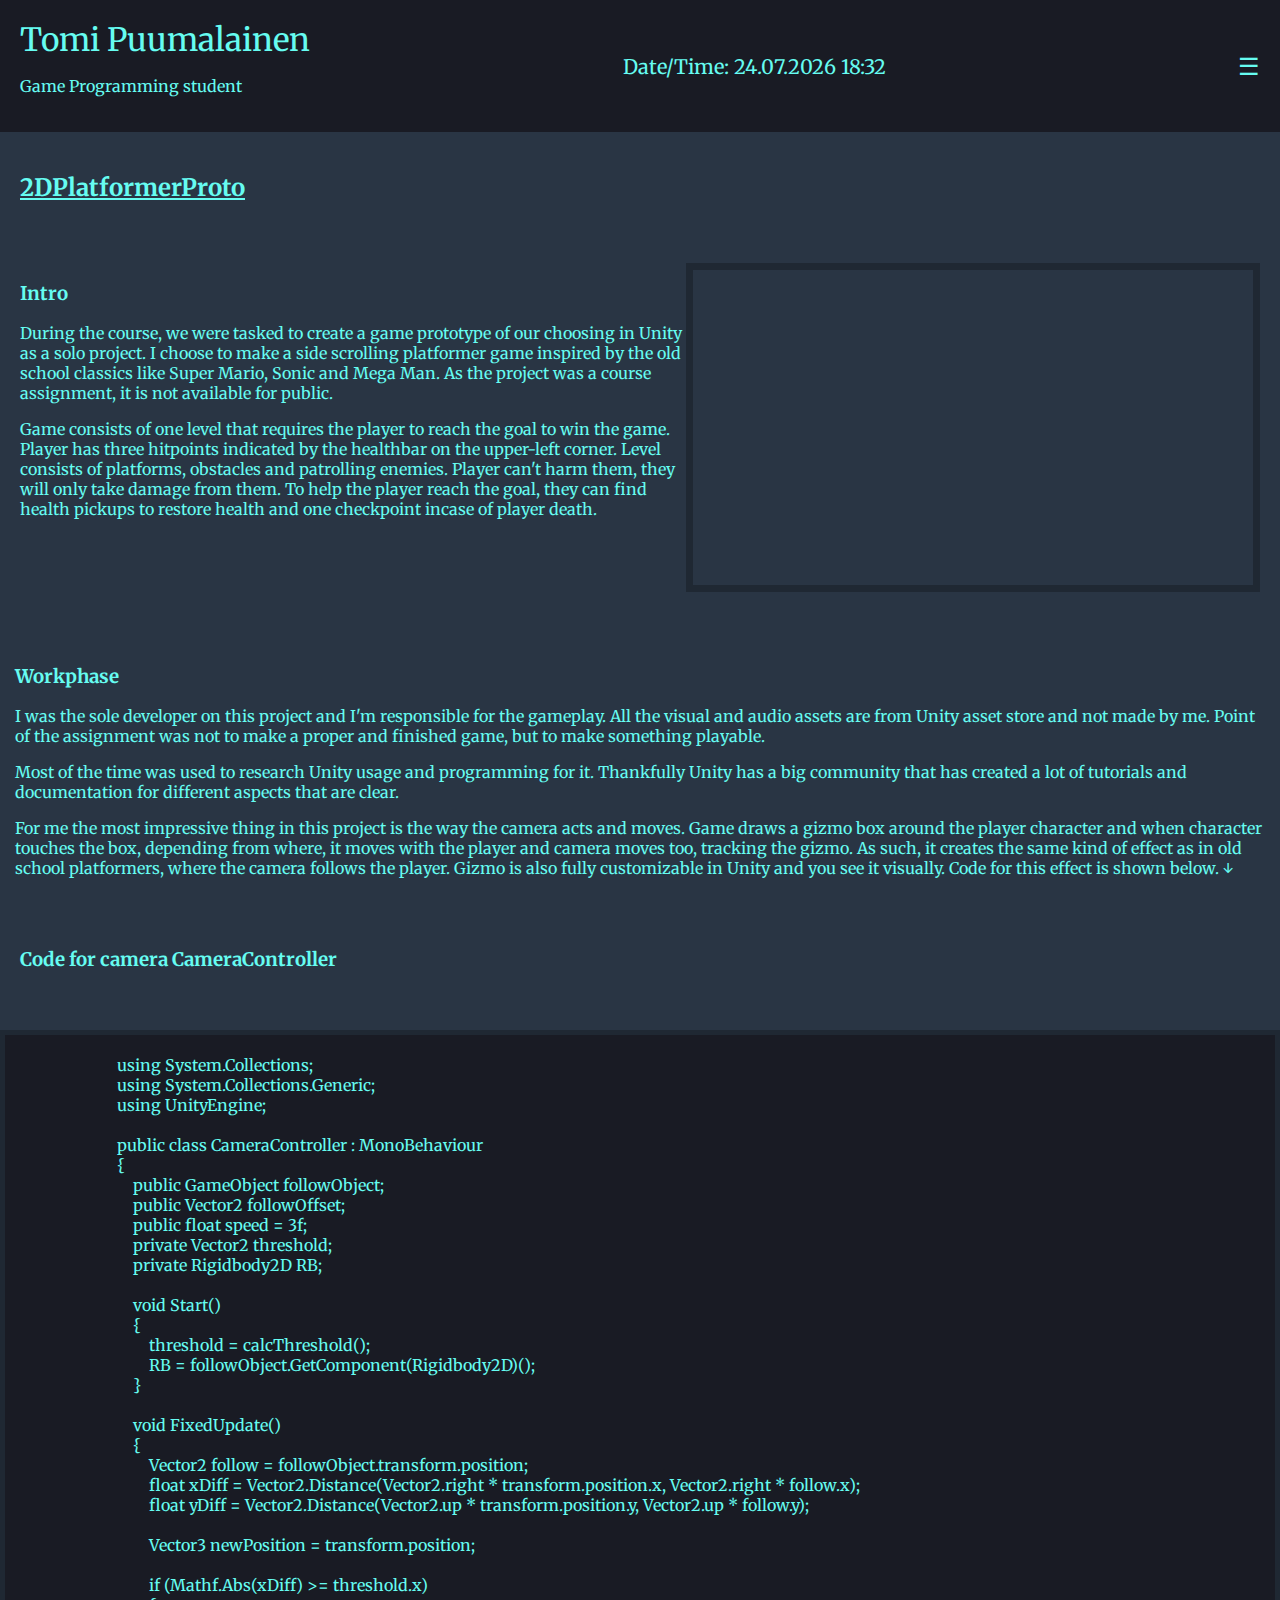
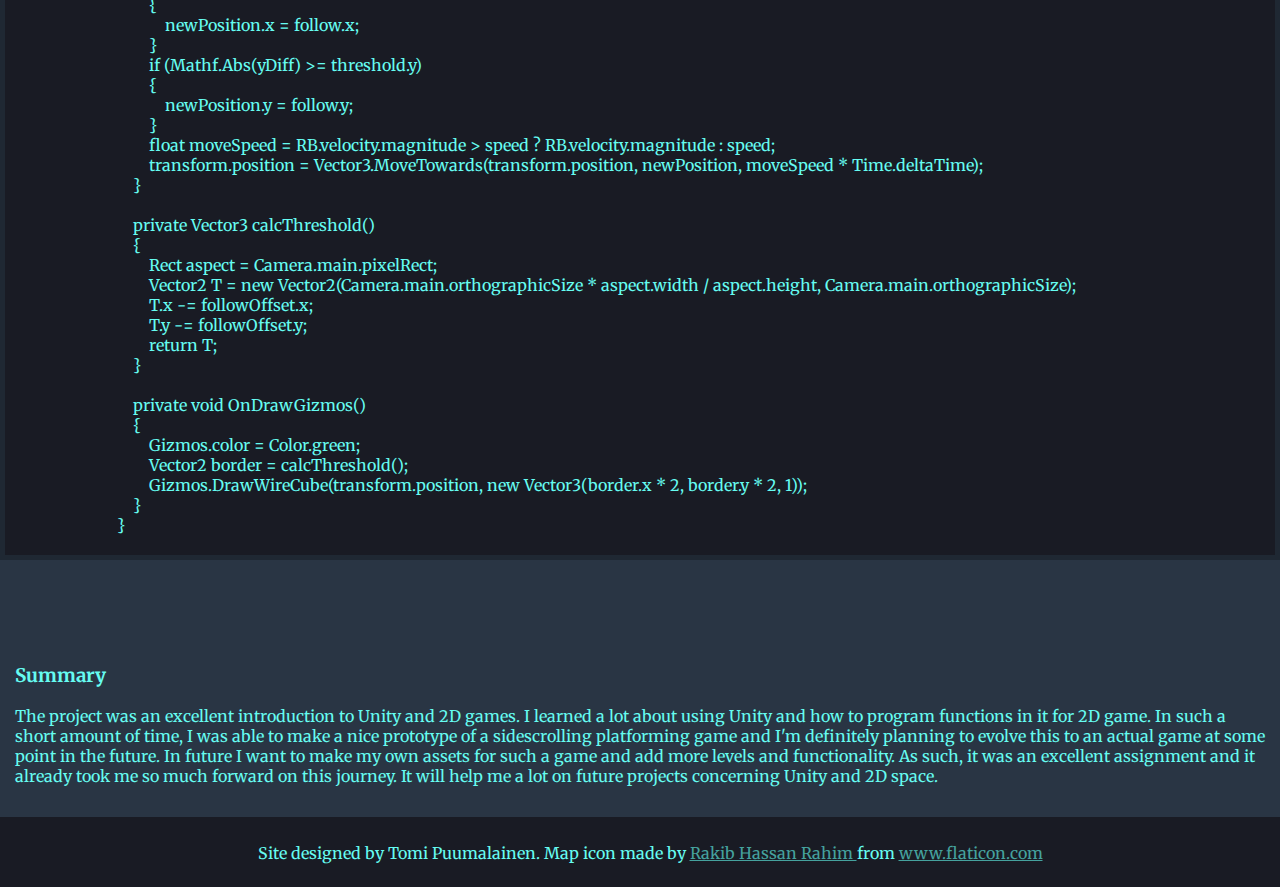
==== Project1.html @ 3bc81c09 "First commit" ====
<!DOCTYPE html>
<html lang="fi">
    <head>
        <meta charset="UTF-8">
        <meta name="viewport" content="width=device-width, initial-scale=1.0">
        <meta name="author" content="Tomi Puumalainen">
        <meta name="keywords" content="HTML, CSS, JavaScript">
        <link rel="stylesheet" href="Resources/CSS/style.css">
        <link rel="stylesheet" href="Resources/CSS/project.css">
        <script src="Resources/JS/scripts.js" type="text/JavaScript"></script>
        <link href='https://unpkg.com/boxicons@2.1.4/css/boxicons.min.css' rel='stylesheet'>    <!-- Boxicons CSS -->
        <title>Portfolio - Tomi Puumalainen</title>
    </head>
    <body>
        <nav class="navbar">
            <div class="logo">Tomi Puumalainen<p>Game Programming student</p></div>
            <p class="date">Date/Time: <span id="datetime"></span></p><script type="text/JavaScript">date();</script>     
            <ul class="nav-links">     
                <input type="checkbox" id="checkbox_toggle" />
                <label for="checkbox_toggle" class="hamburger">&#9776;</label>     
                <div class="menu">       
                    <li><a href="index.html">HOME</a></li>
                    <li><a href="CV.html">CV</a></li>       
                    <li class="services">
                        <a href="Projects.html">PROJECTS</a>        
                        <ul class="dropdown">
                            <li><a href="Project2.html">3DEscapeAdventure</a></li>
                            <li><a href="Project1.html">2DPlatformerProto</a></li>
                        </ul>      
                    </li>        
                </div>
            </ul>
        </nav>
        <div class="content">
            <div class="project-1stuff">
                <h2><u>2DPlatformerProto</u></h2>
                <div class="project-block1">
                    <div class="block1-text">
                        <h3>Intro</h3>
                        <p>
                            During the course, we were tasked to create a game prototype of our choosing in Unity as a solo project.
                            I choose to make a side scrolling platformer game inspired by the old school classics like Super Mario, Sonic and Mega Man.
                            As the project was a course assignment, it is not available for public.
                        </p>
                        <p>
                            Game consists of one level that requires the player to reach the goal to win the game.
                            Player has three hitpoints indicated by the healthbar on the upper-left corner.
                            Level consists of platforms, obstacles and patrolling enemies. Player can't harm them, they will only take damage from them.
                            To help the player reach the goal, they can find health pickups to restore health and one checkpoint incase of player death.
                        </p>
                    </div>
                    <div class="block1-video">
                        <iframe width="560" height="315" src="https://www.youtube.com/embed/5HxfupxfyvU" title="YouTube video player" frameborder="0" allow="accelerometer; autoplay; clipboard-write; encrypted-media; gyroscope; picture-in-picture; web-share" allowfullscreen alt="Video not available"></iframe>
                    </div>
                </div>
                <div class="project-block2">
                    <div class="block2-text">
                        <h3>Workphase</h3>
                        <p>
                            I was the sole developer on this project and I'm responsible for the gameplay.
                            All the visual and audio assets are from Unity asset store and not made by me.
                            Point of the assignment was not to make a proper and finished game, but to make something playable.
                        </p>
                        <p>
                            Most of the time was used to research Unity usage and programming for it.
                            Thankfully Unity has a big community that has created a lot of tutorials and documentation for different aspects that are clear.
                        </p>
                        <p>
                            For me the most impressive thing in this project is the way the camera acts and moves.
                            Game draws a gizmo box around the player character and when character touches the box, depending from where, it moves with the player and camera moves too, tracking the gizmo.
                            As such, it creates the same kind of effect as in old school platformers, where the camera follows the player.
                            Gizmo is also fully customizable in Unity and you see it visually.
                            Code for this effect is shown below. ↓
                        </p>
                    </div>
                </div>
                <div class="project-code">
                    <h3>Code for camera CameraController</h3>
                    <pre>
                        <code>
                            using System.Collections;
                            using System.Collections.Generic;
                            using UnityEngine;

                            public class CameraController : MonoBehaviour
                            {
                                public GameObject followObject;
                                public Vector2 followOffset;
                                public float speed = 3f;
                                private Vector2 threshold;
                                private Rigidbody2D RB;

                                void Start()
                                {
                                    threshold = calcThreshold();
                                    RB = followObject.GetComponent(Rigidbody2D)();
                                }

                                void FixedUpdate()
                                {
                                    Vector2 follow = followObject.transform.position;
                                    float xDiff = Vector2.Distance(Vector2.right * transform.position.x, Vector2.right * follow.x);
                                    float yDiff = Vector2.Distance(Vector2.up * transform.position.y, Vector2.up * follow.y);

                                    Vector3 newPosition = transform.position;

                                    if (Mathf.Abs(xDiff) >= threshold.x)
                                    {
                                        newPosition.x = follow.x;
                                    }
                                    if (Mathf.Abs(yDiff) >= threshold.y)
                                    {
                                        newPosition.y = follow.y;
                                    }
                                    float moveSpeed = RB.velocity.magnitude > speed ? RB.velocity.magnitude : speed;
                                    transform.position = Vector3.MoveTowards(transform.position, newPosition, moveSpeed * Time.deltaTime);
                                }
                                
                                private Vector3 calcThreshold()
                                {
                                    Rect aspect = Camera.main.pixelRect;
                                    Vector2 T = new Vector2(Camera.main.orthographicSize * aspect.width / aspect.height, Camera.main.orthographicSize);
                                    T.x -= followOffset.x;
                                    T.y -= followOffset.y;
                                    return T;
                                }

                                private void OnDrawGizmos()
                                {
                                    Gizmos.color = Color.green;
                                    Vector2 border = calcThreshold();
                                    Gizmos.DrawWireCube(transform.position, new Vector3(border.x * 2, border.y * 2, 1));
                                }
                            }
                        </code>
                    </pre>
                </div>
                <div class="project-block2">
                    <div class="block2-text">
                        <h3>Summary</h3>
                        <p>
                            The project was an excellent introduction to Unity and 2D games.
                            I learned a lot about using Unity and how to program functions in it for 2D game.
                            In such a short amount of time, I was able to make a nice prototype of a sidescrolling platforming game and I'm definitely planning to evolve this to an actual game at some point in the future.
                            In future I want to make my own assets for such a game and add more levels and functionality.
                            As such, it was an excellent assignment and it already took me so much forward on this journey.
                            It will help me a lot on future projects concerning Unity and 2D space.
                        </p>
                    </div>
                </div>
            </div>
        </div>
        <div class="footer">
            <div class="footer-text">
                <p>Site designed by Tomi Puumalainen. Map icon made by <a href="https://www.flaticon.com/authors/rakib-hassan-rahim" title="Rakib Hassan Rahim"> Rakib Hassan Rahim </a> from <a href="https://www.flaticon.com/" title="Flaticon">www.flaticon.com</a></p>
            </div>
        </div>           
    </body>
</html>
<!-- Author: Tomi Puumalainen 22.03.2023 -->
---- Resources/CSS/style.css ----
/* Author: Tomi Puumalainen 23.03.2023 */

/* Google Fonts */
@import url('https://fonts.googleapis.com/css2?family=Merriweather:wght@300;400;700;900&display=swap');

* {
    font-family: 'Merriweather', serif;
}

body {
    margin: 0 auto;
    padding: 0;
    width: 100%;
    background: #1f2833;
}

/* Nav menu styling */
.navbar {
    display: flex;
    align-items: center;
    justify-content: space-between;
    padding: 20px;
    background-color: #191b24;
    color: #66fcf1;
    position: sticky;
    top: 0;
    z-index: 1;
}

.navbar p {
    font-size: 20px;
}

.nav-links a {
    color: #66fcf1;
}

.logo {
    font-size: 32px;
}

.logo p {
    font-size: 16px;
}

.menu {
    display: flex;
    gap: 1em;
    font-size: 18px;
    margin-right: 200px;
    list-style-type: none;
}

.menu li:hover {
    background-color: #3e4f64;
    border-radius: 5px;
    transition: 0.3s ease;
}

.menu li {
    padding: 5px 14px;
}

.services {
    position: relative;
}

.dropdown {
    background-color: #293544;
    position: absolute;
    display: none;
    border-radius: 8px;
    top: 35px;
    list-style-type: none;
}

.dropdown li+li {
    margin-top: 10px;
}

.dropdown li {
    text-align: center;
    margin-right: 35px;
}

.dropdown li:hover {
    background-color: #3e4f64;
}

.services:hover .dropdown {
    display: block;
}

input[type=checkbox] {
    display: none;
}

.hamburger {
    display: none;
    font-size: 24px;
    user-select: none;
}

/* main */
.content {
	display: flex;
	flex-direction: column;
    margin: 0 auto;
    padding: 0;
    width: 70%;
}

.welcome-box {
    position: relative;
	display: flex;
	flex-direction: row;
	justify-content: center;
	align-items: center;
	background-color: #293544;
}

.welcome-text {
	flex: 1;
	color: #52c7fd;
	font-size: 50px;
	text-align: center;
	padding: 20px;
    margin-left: 50px;
}

.welcome-image {
	flex: 1;
	text-align: center;
}

.welcome-image img {
	width: 300px;
	height: 400px;
	display: block;
	margin: 0 auto;
    border: 7px solid #1f2833;
}

/* About me styling */
.about-me {
    background-color: #1f2833;
    color: #66fcf1;
    font-size: 20px;
    padding: 20px;
}
.about-me h2 {
    color: #52c7fd;
}
/* Contact me styling */
.contact-me {
	background-color: #293544;
	display: flex;
	flex-direction: row;
    align-items: center;
    justify-content: center;
}
.contact-sites {
	display: flex;
	flex-direction: row;
    justify-content: center;
    align-items: center;
    margin-left: 150px;
}
.contact-sites img {
    width: 150px;
    height: 150px;
}
figure {
	display: flex;
	flex-direction: column;
	align-items: center;
	justify-content: center;
	text-align: center;
}
figcaption {
	margin-top: 10px;
	font-size: 16px;
    color: #66fcf1;
}
.contact-form {
    background-color: #11151b;
    border-radius: 10px;
    padding: 20px;
    margin-right: 150px;
}
.contact-form h2 {
    margin-top: 0;
    text-align: center;
    color: #52c7fd;
}
.contact-form label {
    display: block;
    font-weight: bold;
    margin-bottom: 10px;
    color: #66fcf1;
}
.contact-form input, textarea {
    width: 400px;
    padding: 10px;
    margin-bottom: 20px;
    border: 2px solid #66fcf1;;
    border-radius: 5px;
    background-color: #1F2833;
}
.contact-form input[type="submit"] {
    background-color: #52c7fd;
    color: #1F2833;
    cursor: pointer;
}
.contact-form input[type="submit"]:hover {
    background-color: #3887ac;
}
.contact-form input:focus, textarea:focus {
    outline: none;
    box-shadow: 0 0 15px #3887ac;
}
.contact-form input[type="text"] {
    color: #66fcf1;
}

/* Footer styling */
.footer {
    color: #66fcf1;
    background-color: #191b24;
    width: 100%;
    height: 50px;
    bottom: 0;
    padding: 10px;
    text-align: center;
}
.footer a {
    color: #45a29e;
}

/* Media */
@media screen and (max-width: 1280px) {
    .content {
        width: 100%;
    }
    .contact-sites {
        margin-left: 0;
    }
    .contact-form {
        margin-right: 0;
    }
}

@media screen and (max-width: 900px) {
    .content {
        width: 100%;
        margin: 0;
    }
    .welcome-box {
        flex-direction: column;
    }
    .about-me {
        flex-direction: column;
    }
    .contact-me {
        flex-direction: column;
    }
    .contact-sites {
        flex-direction: column;
    }
    .contact-form {
        align-items: center;
        justify-content: center;
    }
    .date {
        display: none;
    }
}

@media screen and (max-width: 2070px) {
    .contact-sites {
        margin-left: 75px;
    }
    .contact-form {
        margin-right: 75px;
    }
}

@media screen and (max-width: 1850px) {
    .contact-sites {
        margin-left: 10px;
    }
    .contact-form {
        margin-right: 10px;
    }
}

@media screen and (max-width: 1680px) {
    .contact-sites {
        margin-left: 0px;
    }
    .contact-form {
        margin-right: 0px;
    }
}

@media screen and (max-width: 1601px) {
    .contact-me {
        flex-direction: column;
    }
    .content {
        width: 100%;
    }
    .menu {
        margin: 0 auto;
    }
}

@media screen and (max-width: 570px) {
    .content {
        width: fit-content;
    }
    .menu {
        width: fit-content;
    }
    .dropdown {
        width: fit-content;
    }
}

@media (max-width: 1601px) {
    .menu {
        display: none;
        position: absolute;
        background-color: teal;
        right: 0;
        left: 0;
        text-align: center;
        padding: 16px 0;
    }

    .menu li:hover {
        display: inline-block;
        background-color: #4c9e9e;
        transition: 0.3s ease;
    }

    .menu li+li {
        margin-top: 12px;
    }

    input[type=checkbox]:checked~.menu {
        display: block;
    }

    .hamburger {
        display: block;
    }

    .dropdown {
        left: 50%;
        top: 30px;
        transform: translateX(35%);
    }

    .dropdown li:hover {
        background-color: #4c9e9e;
    }
}
---- Resources/CSS/project.css ----
/* Author: Tomi Puumalainen 23.03.2023 */
.project-overall {
    background-color: #293544;
    color: #52c7fd;
    padding: 20px;
}
.project-overall h2 {
    font-size: 40px;
    margin: auto;
}
.project-overall p {
    font-size: 20px;
    margin: auto;
    margin-top: 30px;
}

.project-1 {
    background-color: #293544;
    color: #52c7fd;
    height: 500px;
    padding: 20px;
}
.project-1 a {
    color: #52c7fd;
}
.project-2 {
    color: #66fcf1;
    height: 500px;
    padding: 20px;
}
.project-2 a {
    color: #66fcf1;
}
.project-1image img {
    width: 650px;
    height: auto;
    margin-left: 100px;
    display: block;
    border: 7px solid #1f2833;
}
.project-2image img {
    width: 650px;
    height: auto;
    margin-left: 100px;
    display: block;
    border: 7px solid #293544;
}
.project-2content {
    display: flex;
    flex-direction: row;
}
.project-1content {
    display: flex;
    flex-direction: row;
}
.project-block1 {
    display: flex;
    flex-direction: row;
    color: #66fcf1;
    padding: 20px;
}
.project-1stuff h2{
    color: #66fcf1;
}
.project-1stuff {
    background-color: #293544;
}
.project-block2 {
    display: flex;
    flex-direction: row-reverse;
    padding: 20px;
    margin: -5px;
}
.project-code code {
    background-color: #191b24;
    color: #66fcf1;
    border: 5px solid #1f2833;
    display: block;
}
.project-code h3 {
    padding: 20px;
    color: #66fcf1;
}
.project-1stuff h2 {
    padding: 20px;
}
.block2-text {
    margin-top: 15px;
    color: #66fcf1;
}
.project-block3 {
    display: flex;
    flex-direction: row;
    color: #66fcf1;
    padding: 20px;
}
.block1-video iframe {
    border: 7px solid #1f2833;
}
.project-2stuff {
    min-height: 100vh;
}
.project-2stuff h2 {
    padding: 20px;
    color: #66fcf1;
}


@media screen and (max-width: 1150px) {
    .project-1content {
        flex-direction: column;
        justify-content: center;
        align-items: center;
    }
    .project-2content {
        flex-direction: column;
        justify-content: center;
        align-items: center;
    }
    .project-1 {
        text-align: center;
        margin: 0 auto;
        width: 100%;
    }
    .project-1image img {
        margin-left: 0px;
    }
    .project-2 {
        text-align: center;
        margin: 0 auto;
        width: 100%;
    }
    .project-2image img {
        margin-left: 0px;
    }
    .project-overall {
        text-align: center;
        margin: 0 auto;
        width: 100%;
    }
    .project-1stuff h2, h3{
        flex-direction: column;
        text-align: center;
    }
    .project-block1 {
        flex-direction: column;
    }
    .block1-video iframe {
        align-items: center;
        justify-content: center;
        display: block;
        margin: 0 auto;
    }
    .project-code code {
        font-size: 14px;
    }
}
@media screen and (max-width: 1028px) {
    .project-code code {
        font-size: 10px;
    }
}
@media screen and (max-width: 748px) {
    .project-code code {
        font-size: 7px;
    }
}
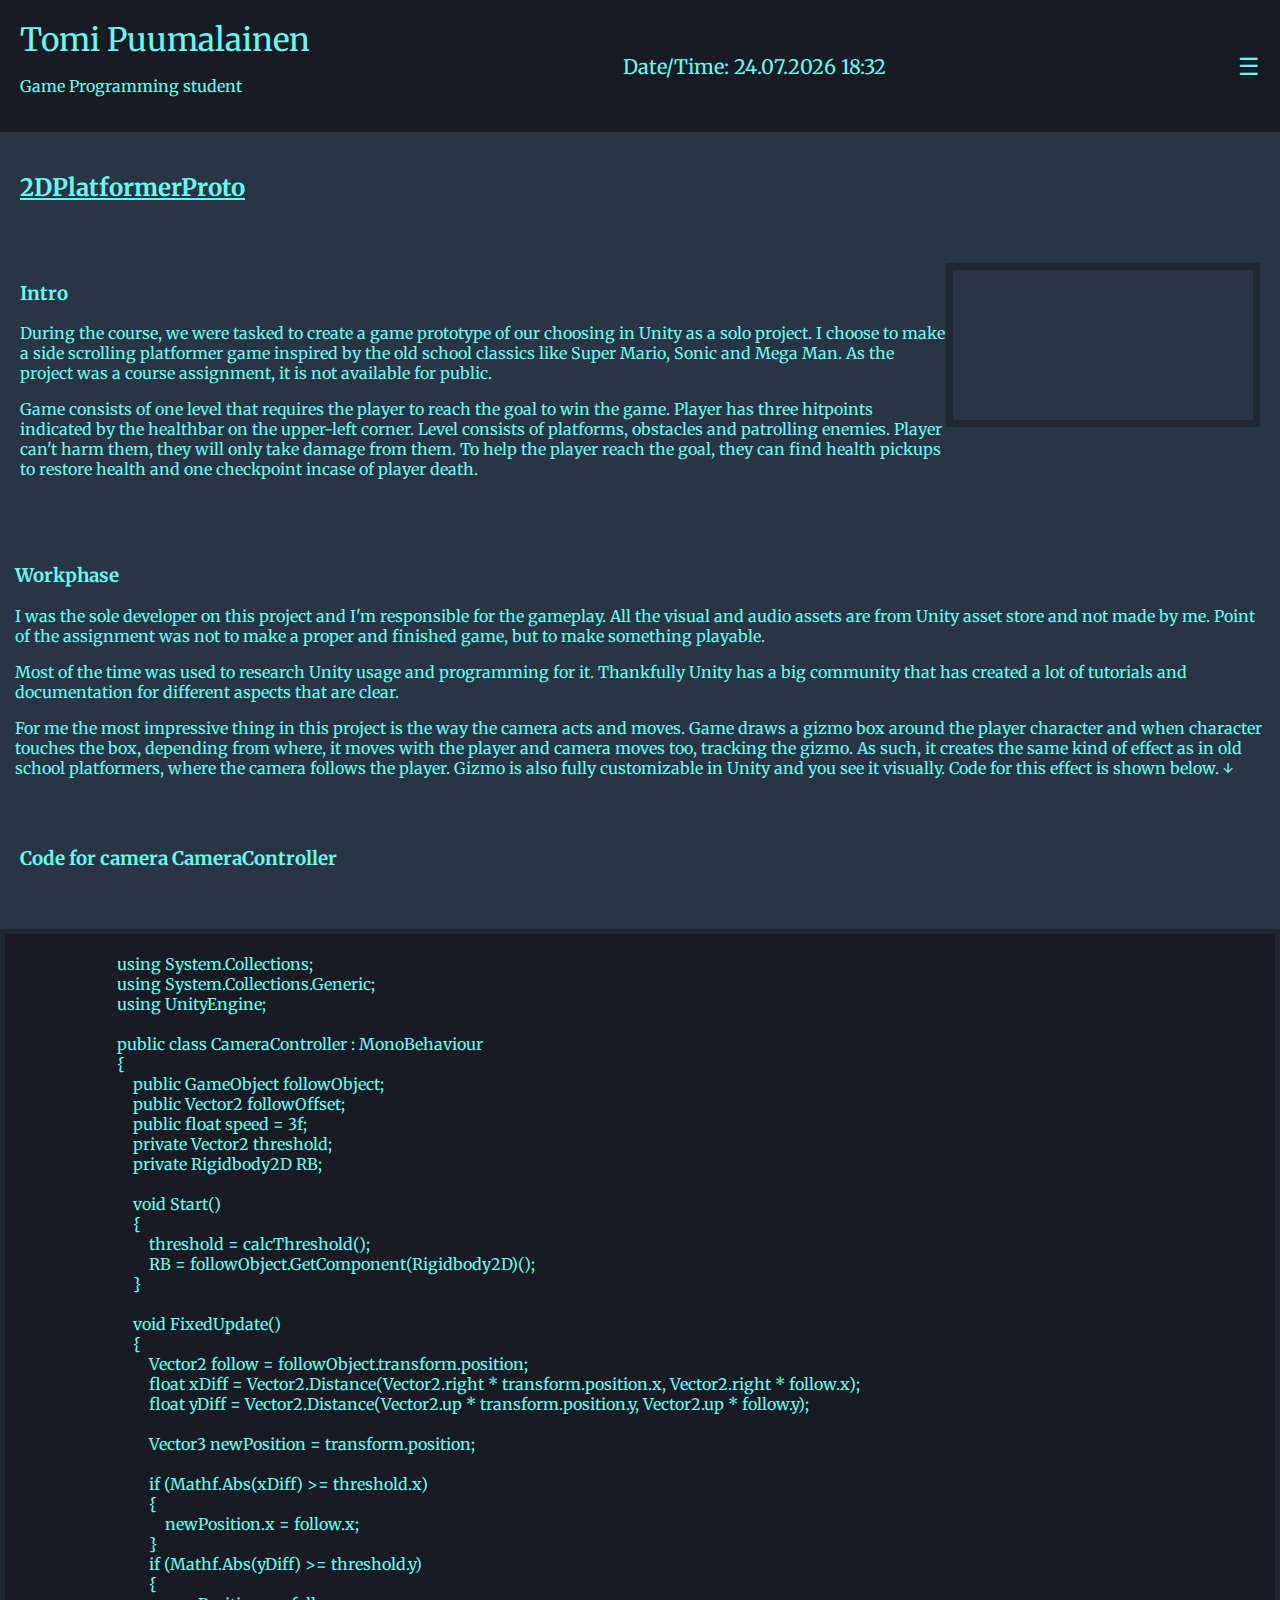
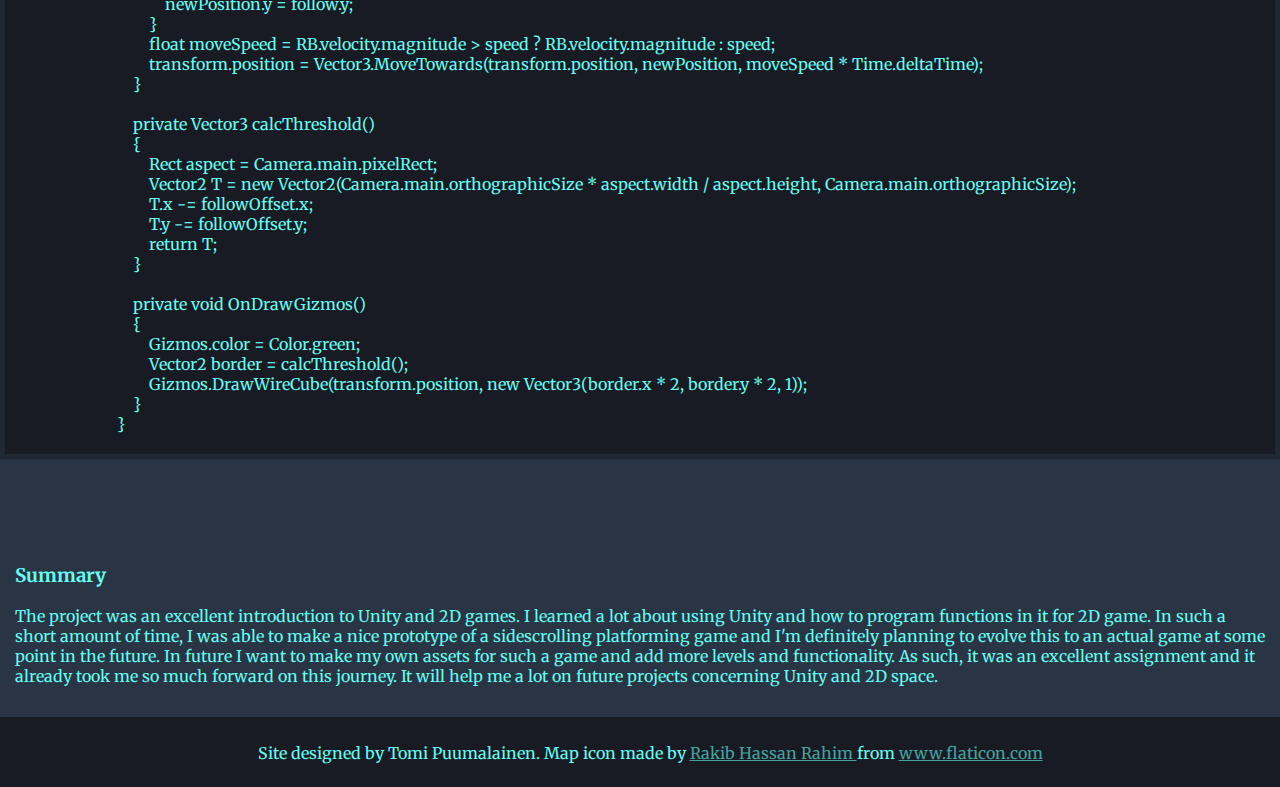
==== commit 5ddb6986: "Changed YouTube to -nocookie" ====
--- a/Project1.html
+++ b/Project1.html
@@ -1,5 +1,5 @@
 <!DOCTYPE html>
-<html lang="fi">
+<html lang="en">
     <head>
         <meta charset="UTF-8">
         <meta name="viewport" content="width=device-width, initial-scale=1.0">
@@ -8,7 +8,6 @@
         <link rel="stylesheet" href="Resources/CSS/style.css">
         <link rel="stylesheet" href="Resources/CSS/project.css">
         <script src="Resources/JS/scripts.js" type="text/JavaScript"></script>
-        <link href='https://unpkg.com/boxicons@2.1.4/css/boxicons.min.css' rel='stylesheet'>    <!-- Boxicons CSS -->
         <title>Portfolio - Tomi Puumalainen</title>
     </head>
     <body>
@@ -50,7 +49,7 @@
                         </p>
                     </div>
                     <div class="block1-video">
-                        <iframe width="560" height="315" src="https://www.youtube.com/embed/5HxfupxfyvU" title="YouTube video player" frameborder="0" allow="accelerometer; autoplay; clipboard-write; encrypted-media; gyroscope; picture-in-picture; web-share" allowfullscreen alt="Video not available"></iframe>
+                        <iframe src="https://www.youtube-nocookie.com/embed/5HxfupxfyvU" title="YouTube video player" frameborder="0" allow="accelerometer; autoplay; clipboard-write; encrypted-media; gyroscope; picture-in-picture; web-share" allowfullscreen alt="Video not available"></iframe>
                     </div>
                 </div>
                 <div class="project-block2">
